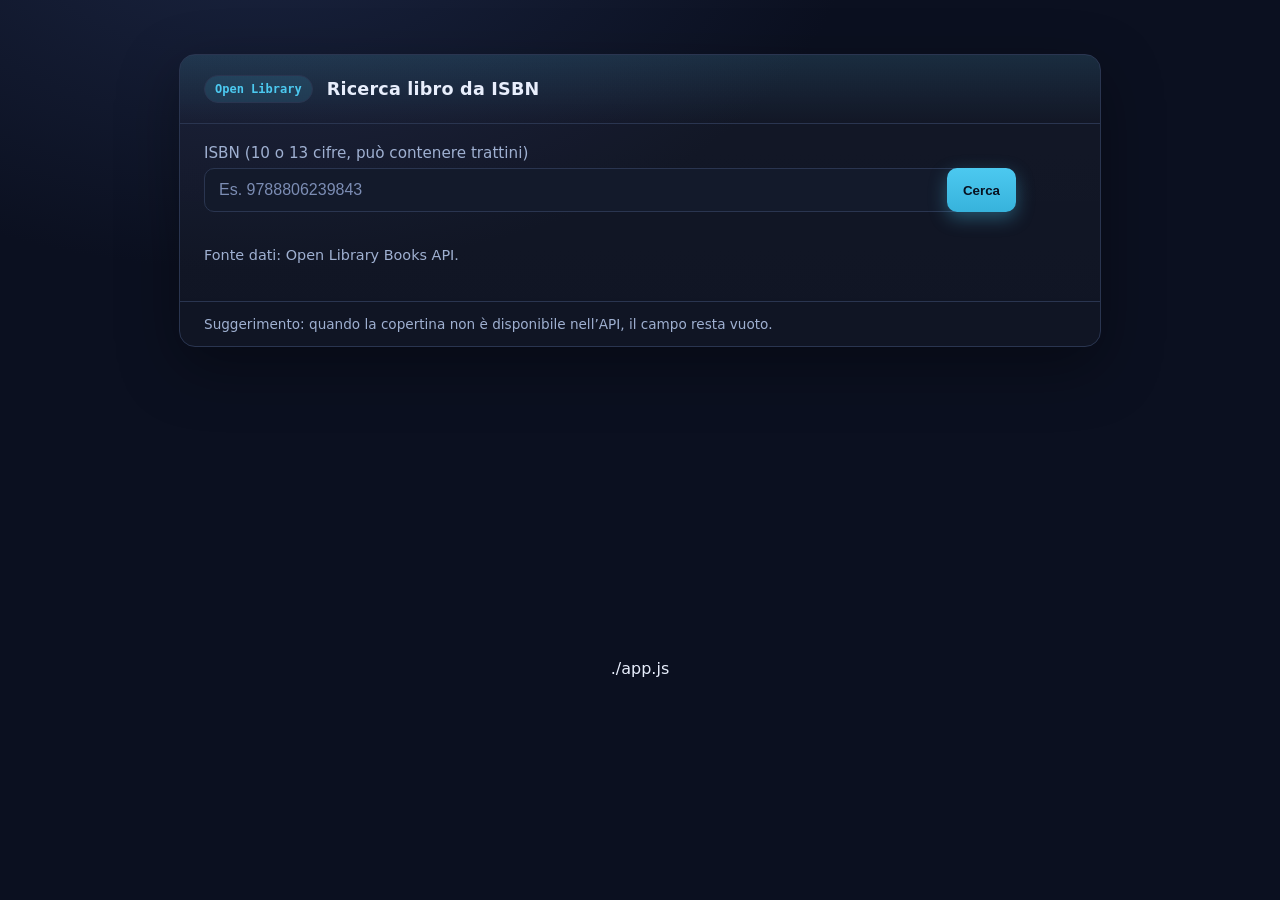
==== index.html @ 22bfce67 "Revamp index.html for ISBN lookup feature" ====
<!doctype html>
<html lang="it">
<head>
  <meta charset="utf-8" />
  <title>Lookup libro da ISBN (Open Library)</title>
  <meta name="viewport" content="width=device-width, initial-scale=1" />
  <style>
    :root {
      --bg: #0b1020;
      --card: #131a2b;
      --text: #e8eefc;
      --muted: #9fb0d1;
      --accent: #4cc9f0;
      --danger: #ff6b6b;
      --ok: #7bd88f;
      --border: #2a3550;
    }
    body {
      margin: 0; font-family: system-ui, -apple-system, Segoe UI, Roboto, Ubuntu, "Helvetica Neue", Arial, "Noto Sans", "Apple Color Emoji", "Segoe UI Emoji";
      background: radial-gradient(1000px 600px at 20% -10%, #1a2440, #0b1020 60%);
      color: var(--text);
      min-height: 100vh; display: grid; place-items: start center;
    }
    .container {
      width: min(920px, 92vw);
      margin: 6vh auto 10vh;
      background: linear-gradient(180deg, rgba(255,255,255,0.03), rgba(255,255,255,0.02));
      border: 1px solid var(--border);
      border-radius: 16px;
      box-shadow: 0 20px 60px rgba(0,0,0,0.35);
      overflow: hidden;
    }
    header {
      padding: 20px 24px;
      border-bottom: 1px solid var(--border);
      display: flex; align-items: center; gap: 14px;
      background: linear-gradient(180deg, rgba(76,201,240,0.12), transparent);
    }
    h1 { font-size: 1.1rem; margin: 0; letter-spacing: 0.2px; }
    .badge { font: 600 12px/1.2 ui-monospace, SFMono-Regular, Menlo, Consolas, monospace; color: var(--accent); background: rgba(76,201,240,0.12); padding: 6px 10px; border: 1px solid var(--border); border-radius: 999px; }

    .controls {
      padding: 20px 24px;
      display: grid; grid-template-columns: 1fr auto; gap: 12px;
    }
    label { font-size: 0.95rem; color: var(--muted); display: block; margin-bottom: 6px; }
    .row { display: grid; grid-template-columns: 1fr auto; gap: 12px; align-items: end; }
    input[type="text"] {
      width: 100%; font-size: 1rem; color: var(--text);
      background: var(--card); border: 1px solid var(--border); border-radius: 10px;
      padding: 12px 14px; outline: none;
    }
    input[type="text"]::placeholder { color: #7c8db4; }
    button {
      height: 44px; padding: 0 16px; font-weight: 600; color: #081120;
      background: linear-gradient(180deg, #4cc9f0, #37b3dc);
      border: none; border-radius: 10px; cursor: pointer;
      box-shadow: 0 6px 18px rgba(76,201,240,0.35);
    }
    button:disabled { opacity: 0.6; cursor: not-allowed; }

    .status {
      padding: 8px 24px 0; min-height: 24px; font-size: 0.95rem;
      color: var(--muted);
    }
    .status.ok { color: var(--ok); }
    .status.err { color: var(--danger); }

    .table-wrap {
      margin: 16px 24px 24px; overflow-x: auto; border: 1px solid var(--border); border-radius: 12px;
      background: var(--card);
    }
    table { width: 100%; border-collapse: collapse; }
    th, td { padding: 12px 14px; border-bottom: 1px solid var(--border); vertical-align: top; }
    th { text-align: left; font-weight: 700; color: var(--muted); width: 200px; }
    tr:last-child td, tr:last-child th { border-bottom: 0; }
    .cover { display: inline-flex; align-items: center; gap: 12px; }
    .cover img {
      width: 96px; height: auto; border-radius: 8px; border: 1px solid var(--border);
      background: #0e1426;
    }
    .note { padding: 0 24px 24px; color: var(--muted); font-size: 0.9rem; }
    .sr-only { position:absolute; width:1px; height:1px; padding:0; margin:-1px; overflow:hidden; clip:rect(0,0,0,0); border:0; }
    footer { padding: 14px 24px; border-top: 1px solid var(--border); color: var(--muted); font-size: 0.85rem; }
    a { color: var(--accent); text-decoration: none; }
    a:hover { text-decoration: underline; }
  </style>
</head>
<body>
  <main class="container" role="main">
    <header>
      <span class="badge">Open Library</span>
      <h1>Ricerca libro da ISBN</h1>
    </header>

    <section class="controls" aria-labelledby="form-title">
      <h2 id="form-title" class="sr-only">Inserisci ISBN e avvia ricerca</h2>
      <div class="row">
        <div>
          <label for="isbn">ISBN (10 o 13 cifre, può contenere trattini)</label>
          <input id="isbn" name="isbn" type="text" inputmode="numeric" placeholder="Es. 9788806239843" aria-describedby="isbn-help" />
          <div id="isbn-help" class="sr-only">Inserisci un codice ISBN valido e premi Cerca</div>
        </div>
        <div>
          <button id="btnSearch" type="button">Cerca</button>
        </div>
      </div>
      <div id="status" class="status" aria-live="polite"></div>
    </section>

    <section class="table-wrap" aria-labelledby="result-title" hidden>
      <h2 id="result-title" class="sr-only">Risultati libro</h2>
      <table id="resultTable">
        <tbody>
          <tr>
            <th scope="row">Copertina</th>
            <td id="cell-cover"></td>
          </tr>
          <tr>
            <th scope="row">Titolo</th>
            <td id="cell-title">–</td>
          </tr>
          <tr>
            <th scope="row">Autori</th>
            <td id="cell-authors">–</td>
          </tr>
          <tr>
            <th scope="row">Editore</th>
            <td id="cell-publisher">–</td>
          </tr>
          <tr>
            <th scope="row">Data pubblicazione</th>
            <td id="cell-date">–</td>
          </tr>
          <tr>
            <th scope="row">Pagine</th>
            <td id="cell-pages">–</td>
          </tr>
          <tr>
            <th scope="row">Categorie</th>
            <td id="cell-categories">–</td>
          </tr>
          <tr>
            <th scope="row">Link Open Library</th>
            <td id="cell-link">–</td>
          </tr>
        </tbody>
      </table>
    </section>

    <p class="note">
      Fonte dati: Open Library Books API.
    </p>

    <footer>
      Suggerimento: quando la copertina non è disponibile nell’API, il campo resta vuoto.
    </footer>
  </main>

  <!-- Script separato -->
  ./app.js</script>
</body>
</html>
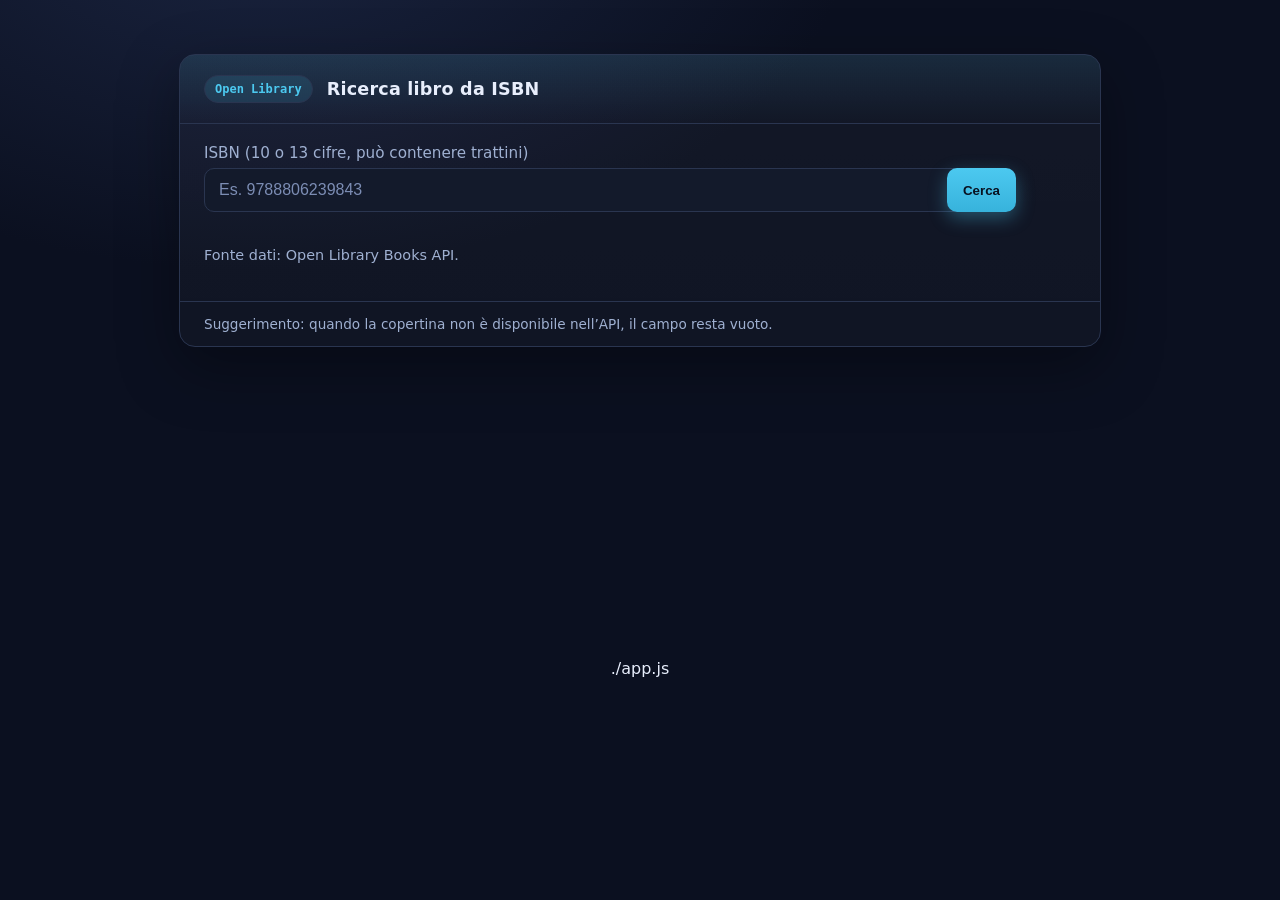
==== commit 39deab07: "Update index.html" ====
--- a/index.html
+++ b/index.html
@@ -34,7 +34,7 @@
       padding: 20px 24px;
       border-bottom: 1px solid var(--border);
       display: flex; align-items: center; gap: 14px;
-      background: linear-gradient(180deg, rgba(76,201,240,0.12), transparent);
+      background: linear-gradient(180deg, rgba(76,201,240,0.11), transparent);
     }
     h1 { font-size: 1.1rem; margin: 0; letter-spacing: 0.2px; }
     .badge { font: 600 12px/1.2 ui-monospace, SFMono-Regular, Menlo, Consolas, monospace; color: var(--accent); background: rgba(76,201,240,0.12); padding: 6px 10px; border: 1px solid var(--border); border-radius: 999px; }
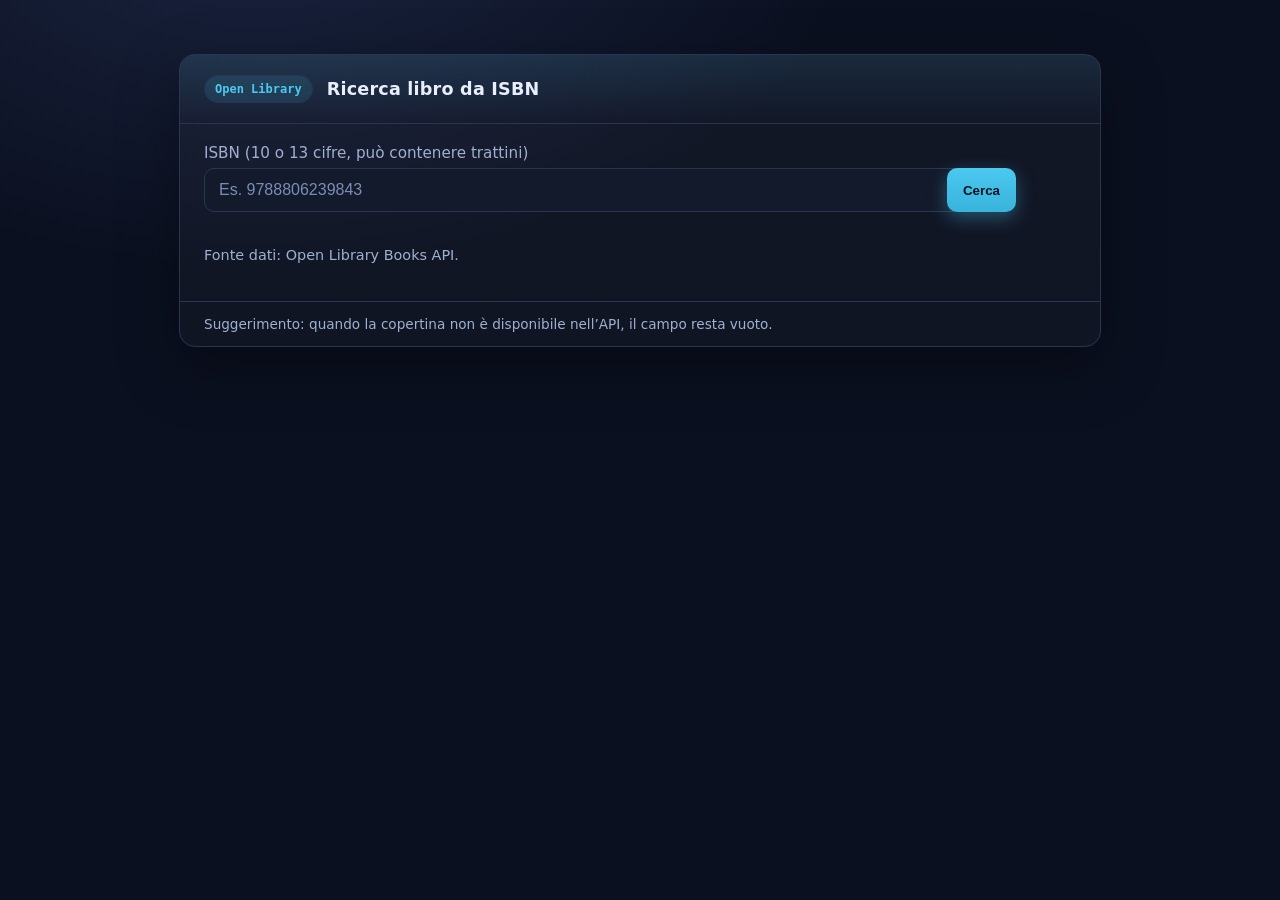
==== commit a51c2cda: "Fix script tag formatting in index.html" ====
--- a/index.html
+++ b/index.html
@@ -158,6 +158,6 @@
   </main>
 
   <!-- Script separato -->
-  ./app.js</script>
+ <script> ./app.js</script>
 </body>
 </html>
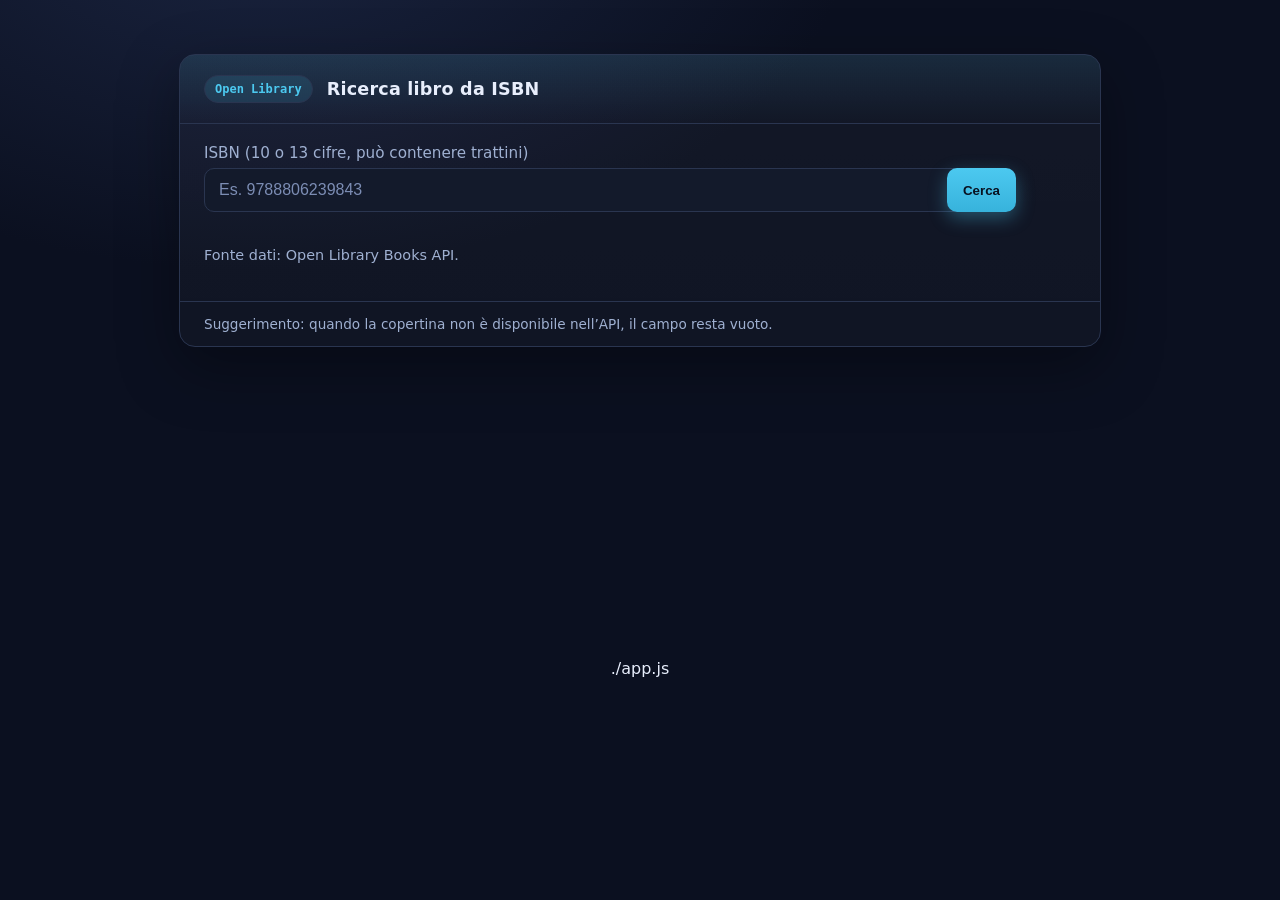
==== commit 666232fe: "Fix script tag formatting in index.html" ====
--- a/index.html
+++ b/index.html
@@ -158,6 +158,6 @@
   </main>
 
   <!-- Script separato -->
- <script> ./app.js</script>
+  ./app.js</script>
 </body>
 </html>
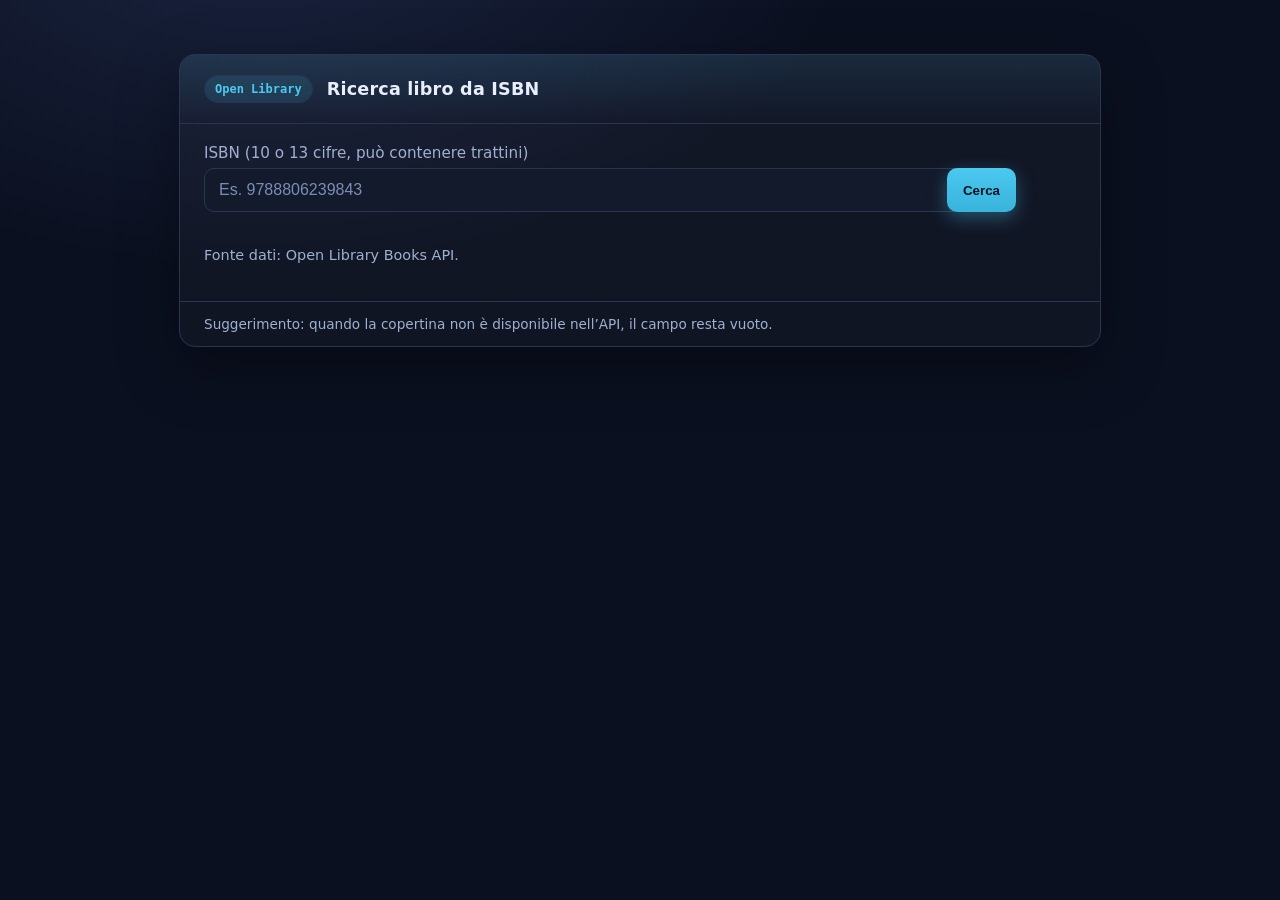
==== commit d4606ab5: "Fix script tag for app.js in index.html Removed redundant script tag for app.js" ====
--- a/index.html
+++ b/index.html
@@ -1,6 +1,7 @@
 <!doctype html>
 <html lang="it">
 <head>
+  <script src="app.js"></script>
   <meta charset="utf-8" />
   <title>Lookup libro da ISBN (Open Library)</title>
   <meta name="viewport" content="width=device-width, initial-scale=1" />
@@ -157,7 +158,5 @@
     </footer>
   </main>
 
-  <!-- Script separato -->
-  ./app.js</script>
 </body>
 </html>
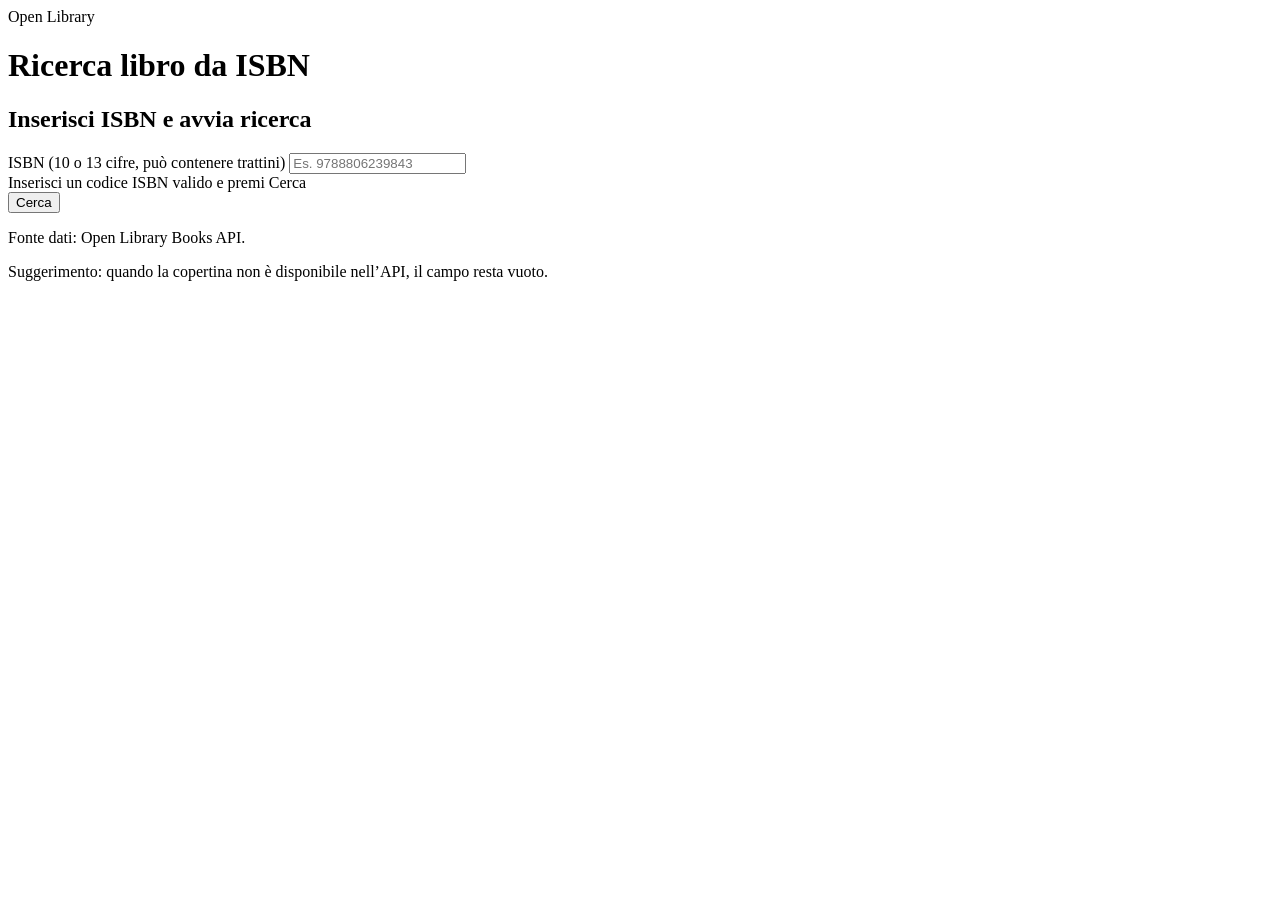
==== commit bdcd0230: "Link external stylesheet in index.html Replaced inline styles with an external stylesheet link." ====
--- a/index.html
+++ b/index.html
@@ -1,91 +1,10 @@
 <!doctype html>
 <html lang="it">
 <head>
-  <script src="app.js"></script>
   <meta charset="utf-8" />
   <title>Lookup libro da ISBN (Open Library)</title>
   <meta name="viewport" content="width=device-width, initial-scale=1" />
-  <style>
-    :root {
-      --bg: #0b1020;
-      --card: #131a2b;
-      --text: #e8eefc;
-      --muted: #9fb0d1;
-      --accent: #4cc9f0;
-      --danger: #ff6b6b;
-      --ok: #7bd88f;
-      --border: #2a3550;
-    }
-    body {
-      margin: 0; font-family: system-ui, -apple-system, Segoe UI, Roboto, Ubuntu, "Helvetica Neue", Arial, "Noto Sans", "Apple Color Emoji", "Segoe UI Emoji";
-      background: radial-gradient(1000px 600px at 20% -10%, #1a2440, #0b1020 60%);
-      color: var(--text);
-      min-height: 100vh; display: grid; place-items: start center;
-    }
-    .container {
-      width: min(920px, 92vw);
-      margin: 6vh auto 10vh;
-      background: linear-gradient(180deg, rgba(255,255,255,0.03), rgba(255,255,255,0.02));
-      border: 1px solid var(--border);
-      border-radius: 16px;
-      box-shadow: 0 20px 60px rgba(0,0,0,0.35);
-      overflow: hidden;
-    }
-    header {
-      padding: 20px 24px;
-      border-bottom: 1px solid var(--border);
-      display: flex; align-items: center; gap: 14px;
-      background: linear-gradient(180deg, rgba(76,201,240,0.11), transparent);
-    }
-    h1 { font-size: 1.1rem; margin: 0; letter-spacing: 0.2px; }
-    .badge { font: 600 12px/1.2 ui-monospace, SFMono-Regular, Menlo, Consolas, monospace; color: var(--accent); background: rgba(76,201,240,0.12); padding: 6px 10px; border: 1px solid var(--border); border-radius: 999px; }
-
-    .controls {
-      padding: 20px 24px;
-      display: grid; grid-template-columns: 1fr auto; gap: 12px;
-    }
-    label { font-size: 0.95rem; color: var(--muted); display: block; margin-bottom: 6px; }
-    .row { display: grid; grid-template-columns: 1fr auto; gap: 12px; align-items: end; }
-    input[type="text"] {
-      width: 100%; font-size: 1rem; color: var(--text);
-      background: var(--card); border: 1px solid var(--border); border-radius: 10px;
-      padding: 12px 14px; outline: none;
-    }
-    input[type="text"]::placeholder { color: #7c8db4; }
-    button {
-      height: 44px; padding: 0 16px; font-weight: 600; color: #081120;
-      background: linear-gradient(180deg, #4cc9f0, #37b3dc);
-      border: none; border-radius: 10px; cursor: pointer;
-      box-shadow: 0 6px 18px rgba(76,201,240,0.35);
-    }
-    button:disabled { opacity: 0.6; cursor: not-allowed; }
-
-    .status {
-      padding: 8px 24px 0; min-height: 24px; font-size: 0.95rem;
-      color: var(--muted);
-    }
-    .status.ok { color: var(--ok); }
-    .status.err { color: var(--danger); }
-
-    .table-wrap {
-      margin: 16px 24px 24px; overflow-x: auto; border: 1px solid var(--border); border-radius: 12px;
-      background: var(--card);
-    }
-    table { width: 100%; border-collapse: collapse; }
-    th, td { padding: 12px 14px; border-bottom: 1px solid var(--border); vertical-align: top; }
-    th { text-align: left; font-weight: 700; color: var(--muted); width: 200px; }
-    tr:last-child td, tr:last-child th { border-bottom: 0; }
-    .cover { display: inline-flex; align-items: center; gap: 12px; }
-    .cover img {
-      width: 96px; height: auto; border-radius: 8px; border: 1px solid var(--border);
-      background: #0e1426;
-    }
-    .note { padding: 0 24px 24px; color: var(--muted); font-size: 0.9rem; }
-    .sr-only { position:absolute; width:1px; height:1px; padding:0; margin:-1px; overflow:hidden; clip:rect(0,0,0,0); border:0; }
-    footer { padding: 14px 24px; border-top: 1px solid var(--border); color: var(--muted); font-size: 0.85rem; }
-    a { color: var(--accent); text-decoration: none; }
-    a:hover { text-decoration: underline; }
-  </style>
+  <link rel="stylesheet" href="./style.css">
 </head>
 <body>
   <main class="container" role="main">
@@ -157,6 +76,6 @@
       Suggerimento: quando la copertina non è disponibile nell’API, il campo resta vuoto.
     </footer>
   </main>
-
+  <script src="./app.js"></script>
 </body>
 </html>
